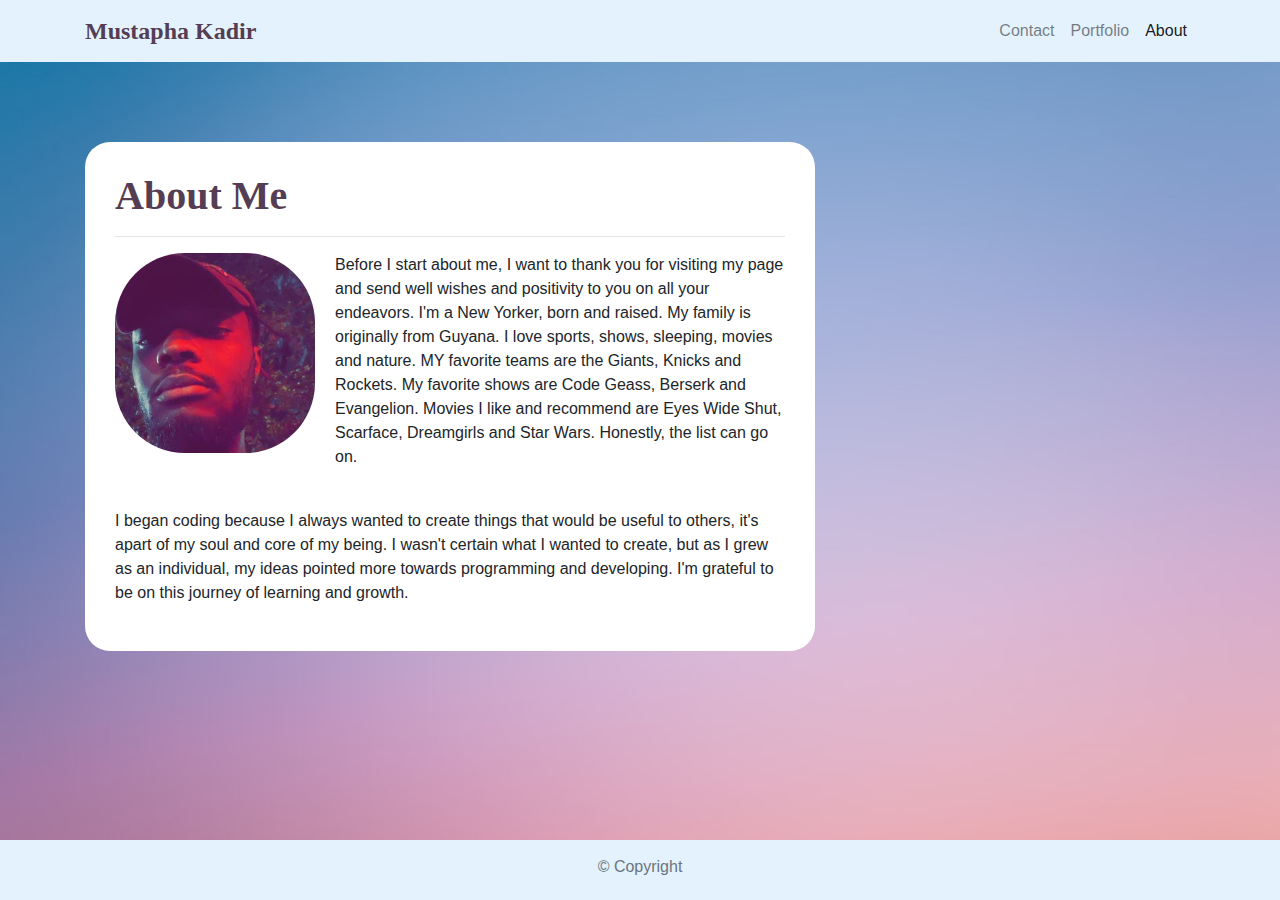
==== index.html @ a5cf704c "added css, bootstrap, webpages" ====
<!DOCTYPE html>
<html lang="en-us">

<head>

  <meta charset="UTF-8">
  <meta name="viewport" content="width=device-width, initial-scale=1.0">
  <meta http-equiv="X-UA-Compatible" content="ie=edge">

  <title>Portfolio</title>

  <link rel="stylesheet" href="https://maxcdn.bootstrapcdn.com/bootstrap/4.0.0/css/bootstrap.min.css">

  <link rel="stylesheet" href="/css/styles.css" media="screen">

</head>

<body>
  <nav class="navbar navbar-expand-lg navbar-light" style="background-color: #e3f2fd;">
    <div class="container">
      <a class="navbar-brand" href="index.html" id="logo">Mustapha Kadir</a>
      <button class="navbar-toggler" type="button" data-toggle="collapse" data-target="#navbarTogglerDemo01"
        aria-controls="navbarTogglerDemo01" aria-expanded="false" aria-label="Toggle navigation">
        <span class="navbar-toggler-icon"></span>
      </button>
      <div class="collapse navbar-collapse" id="navbarTogglerDemo01">
        <ul class="navbar-nav ml-auto mt-2 mt-lg-0">
          <li class="nav-item">
            <a class="nav-link" href="contact.html">Contact</a>
          </li>
          <li class="nav-item">
            <a class="nav-link" href="portfolio.html">Portfolio</a>
          </li>
          <li class="nav-item active">
            <a class="nav-link" href="index.html">About</a>
          </li>
        </ul>
      </div>
    </div>
  </nav>

  <main class="container">
    <section class="row">
      <div class="col-md-8">
        <article class="block">
          <h1 class="block-header">About Me</h1>
          <hr />
          <img src="/images/port-img.jpg" alt="" id="about-image" style="border-radius: 70px;"/>
          <p>Before I start about me, I want to thank you for visiting my page and send well wishes and positivity to you on all your endeavors.
              I'm a New Yorker, born and raised. My family is originally from Guyana. I love sports, shows, sleeping, movies and nature. MY favorite teams are the Giants, Knicks and Rockets. 
              My favorite shows are Code Geass, Berserk and Evangelion. Movies I like and recommend are Eyes Wide Shut, Scarface, Dreamgirls and Star Wars. Honestly, the list can go on.</p>
          <br />
          <p>I began coding because I always wanted to create things that would be useful to others, it's apart of my soul and core of my being. I wasn't certain what I wanted to create, but as I grew as an individual, my ideas pointed more towards programming and developing.
              I'm grateful to be on this journey of learning and growth.</p>
        </article>
      </div>
    </section>
  </main>

  <footer class="footer" style="background-color: #e3f2fd;">
    <p class="text-muted text-muted-footer text-center">
      &copy; Copyright
    </p>
  </footer>

  <script type="text/javascript" src="https://cdnjs.cloudflare.com/ajax/libs/jquery/3.2.1/jquery.min.js"></script>

  <script src="https://maxcdn.bootstrapcdn.com/bootstrap/4.0.0/js/bootstrap.min.js"></script>

</body>

</html>
---- css/styles.css ----
body {
  font-family: 'Segoe UI', Tahoma, Geneva, Verdana, sans-serif;

  background-image: url("../images/port-bg.jpg");
  background-repeat: no-repeat;
  background-size: cover;
}

html {
  position: relative;

  min-height: 100%;
}

main {
  margin: 80px 0;
}

.block {
  background-color: #fff;

  padding: 30px;
  margin-bottom: 30px;
  border-radius: 25px;
}

.block-header {
  color: rgb(85, 61, 83);
  font-family: Georgia, Times, "Times New Roman", serif;
  font-weight: bold;
}

#logo {
  font-family: Georgia, Times, "Times New Roman", serif;

  font-size: 24px;
  font-weight: bold;
  color: rgb(85, 61, 83);


}

@media only screen and (max-width: 767px) {
  .navbar-header {
  color: rgb(85, 61, 83);
  }
}
/* END NAV */


/* CONNECT W/ ME CSS */
.connect-header {
  /* Typography */
  font-size: 25px;
}

.connect-photo {
  /* Box-model */
  width: 55px;
  height: 55px;
}

#images {
  /* Box-model */
  padding-top: 15px;

  /* Typography */
  text-align: center;
}


/* BEGIN FOOTER */
.footer {
  /* Positioning */
  position: absolute;
  bottom: 0;

  /* Box-model */
  width: 100%;
  height: 60px;

  /* Visual */
  background-color: #666;
}

.text-muted-footer {
  /* Box-model */
  margin-top: 15px;

  /* Typography */
  color: #fff;
}


/* END FOOTER */
/* --- END STYLES FOR ALL PAGES --- */

/* --- PAGE-SPECIFIC STYLES --- */
/* ABOUT-ME PAGE */
.about-me-header {
  /* Positioning */
  margin-bottom: 33px;
  font-family: Georgia, Times, "Times New Roman", serif;

  /* Typography */
  font-size: 32px;
  font-weight: bold;
  color: #4aaaa5;
}

#about-image {
  /* Positioning */
  float: left;

  /* Box-model */
  width: 200px;
  margin: 0 20px 10px 0;
}
/* END ABOUT-ME PAGE */


/* PORTFOLIO PAGE */
.port-image {
  margin: 20px auto;
}
/* END PORTFOLIO PAGE */


/* CONTACT FORM PAGE  */

.form-control {
  border-radius: 5px;
  border: 1px solid #8d4e99;
  

  min-width: 100%;
  max-width: 100%;
}


.submit-btn {
  padding: 15px 30px;
  font-size: 16px;
  font-weight: lighter;

  color: #fff;

  background-color: rgb(85, 61, 83);
  border: 0;
  border-radius: 25px;
}

.submit-btn:hover {
  opacity: .7;
}

/* END CONTACT FORM PAGE */
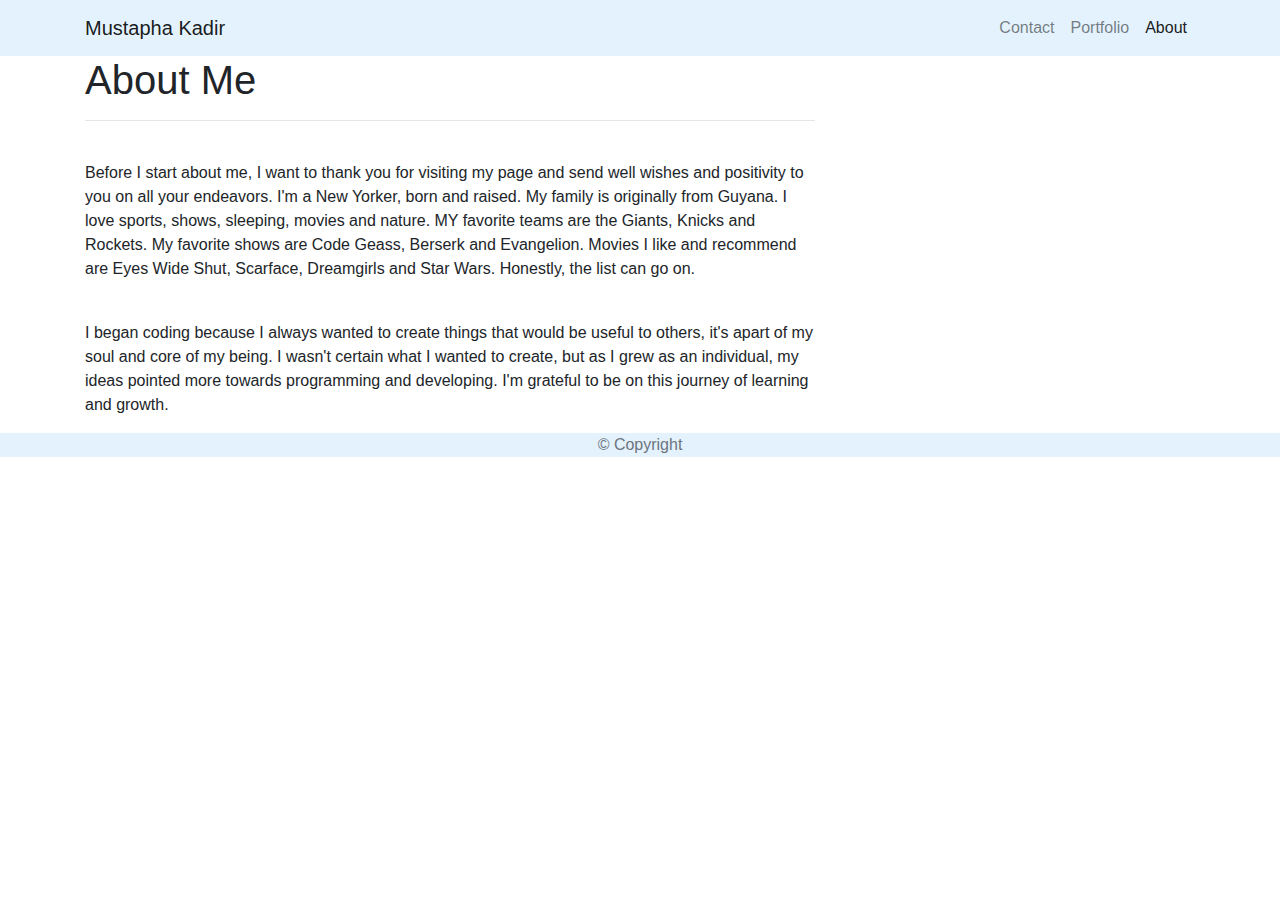
==== commit c9740d1b: "completed index" ====
--- a/index.html
+++ b/index.html
@@ -11,7 +11,7 @@
 
   <link rel="stylesheet" href="https://maxcdn.bootstrapcdn.com/bootstrap/4.0.0/css/bootstrap.min.css">
 
-  <link rel="stylesheet" href="/css/styles.css" media="screen">
+  <link rel="stylesheet" href="/ResponsivePortfolio/css/styles.css" media="screen">
 
 </head>
 
@@ -45,7 +45,7 @@
         <article class="block">
           <h1 class="block-header">About Me</h1>
           <hr />
-          <img src="/images/port-img.jpg" alt="" id="about-image" style="border-radius: 70px;"/>
+          <img src="ResponsivePortfolio/images/port-img.jpg" alt="" id="about-image" style="border-radius: 70px;"/>
           <p>Before I start about me, I want to thank you for visiting my page and send well wishes and positivity to you on all your endeavors.
               I'm a New Yorker, born and raised. My family is originally from Guyana. I love sports, shows, sleeping, movies and nature. MY favorite teams are the Giants, Knicks and Rockets. 
               My favorite shows are Code Geass, Berserk and Evangelion. Movies I like and recommend are Eyes Wide Shut, Scarface, Dreamgirls and Star Wars. Honestly, the list can go on.</p>
